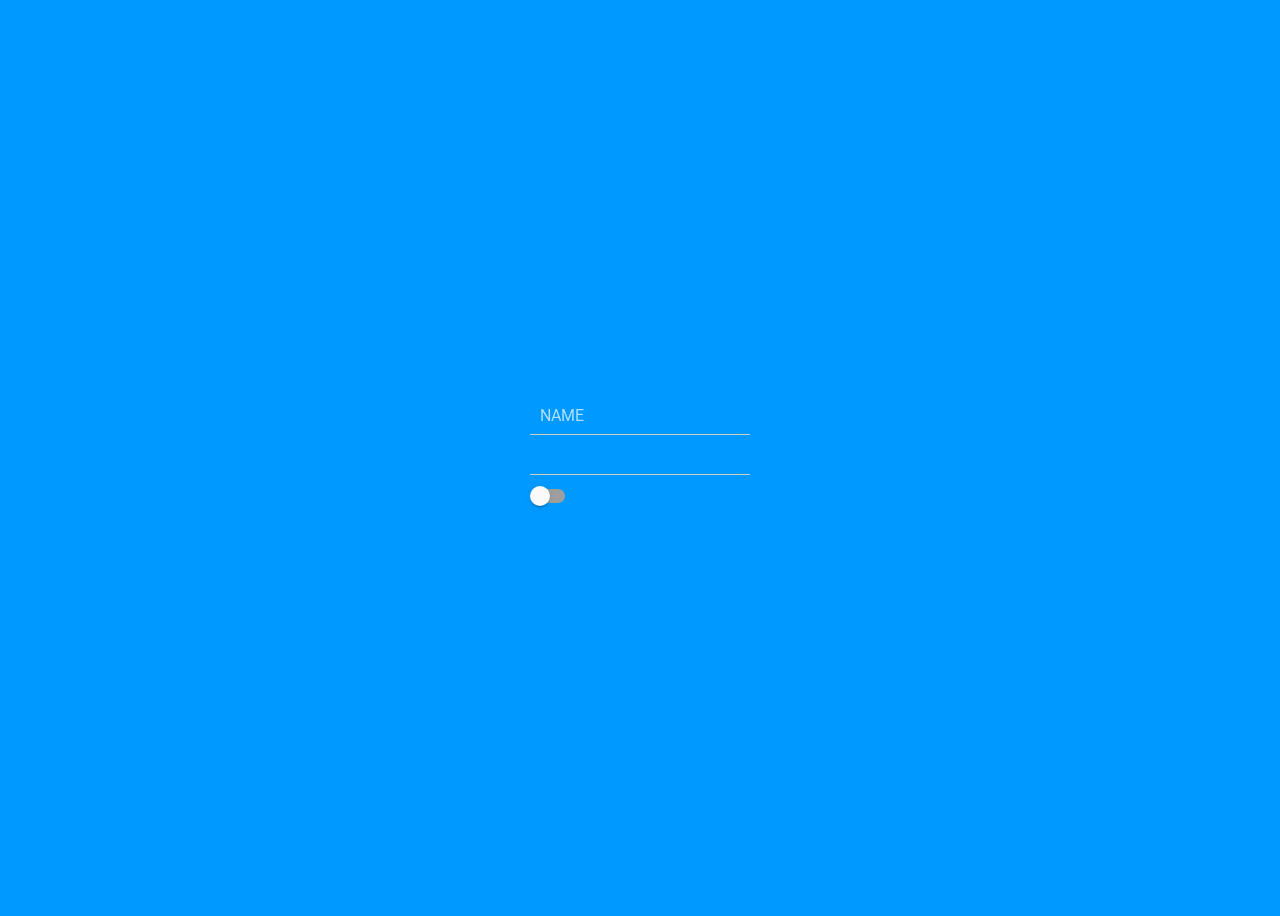
==== index.html @ 52574ce4 "somthing" ====
<!DOCTYPE html>
<html lang="en" dir="ltr">
  <head>
    <meta charset="utf-8">
    <script src="mds.js" defer></script>
    <link rel="stylesheet" href="mds.css">
    <link href="https://fonts.googleapis.com/css?family=Roboto" rel="stylesheet">
    <title></title>
  </head>
  <body>
    <div class="mds-text-field">
      <label for="mds-text-field__input" class="mds-text-field__label">NAME</label>
      <input type="text" name="Title" class="mds-text-field__input">
      <span class="mds-text-field__underline"></span>

      <label for="mds-text-field__input" class="mds-text-field__label"></label>
      <input type="text" name="Title" class="mds-text-field__input">
      <span class="mds-text-field__underline"></span>


      <input type="checkbox" id="id-name--1" name="set-name" class="switch-input">
      <label for="id-name--1" class="switch-label"</label>


    </div>









  </body>
</html>
---- mds.css ----
body{
  display: flex;
  height: 100vh;
  background-color: #0099FF;
  font-family: Roboto;
  color:white;
}

/*textfield*/

.mds-text-field__input{
padding: 10px;
outline:0;
font-size: 16px;
border:0;
border-bottom: 1px solid #ccc;
background-color: #0099FF;
color:white;
}

.mds-text-field {
  position: relative;
  margin:auto;
}

.mds-text-field__label {
  position: absolute;
  transition: all .2s ease-in-out;
  top: 10px;
  left: 10px;
  pointer-events: none;
  color: white;
  opacity: 0.7;

}

.mds-text-field__label.active{
  top: -15px;
  left: 3px;
  transform: translate(0, 16px) scale(1);
  transform: translate(0, -2px) scale(.65);
  color:white;
  opacity: 1;
}

.mds-text-field__underline {
  width: 0%;
  height: 1px;
  background: white;
  display: block;
  transition: all 150ms ease-out;
}

.mds-text-field__underline.active {
  width:100%;
}


/* SWITCH */
.switch-input {
  display: none;
}
.switch-label {
  position: relative;
  display: inline-block;
  min-width: 112px;
  cursor: pointer;
  font-weight: 500;
  text-align: left;
  margin: auto;
  padding: 25px 0 16px 44px;
}
.switch-label:before, .switch-label:after {
  content: "";
  position: absolute;
  margin: 0;
  outline: 0;
  top: 50%;
  -ms-transform: translate(0, -50%);
  -webkit-transform: translate(0, -50%);
  transform: translate(0, -50%);
  -webkit-transition: all 0.3s ease;
  transition: all 0.3s ease;
}
.switch-label:before {
  left: 1px;
  width: 34px;
  height: 14px;
  background-color: #9E9E9E;
  border-radius: 8px;
}
.switch-label:after {
  left: 0;
  width: 20px;
  height: 20px;
  background-color: #FAFAFA;
  border-radius: 50%;
  box-shadow: 0 3px 1px -2px rgba(0, 0, 0, 0.14), 0 2px 2px 0 rgba(0, 0, 0, 0.098), 0 1px 5px 0 rgba(0, 0, 0, 0.084);
}
.switch-label .toggle--on {
  display: none;
}
.switch-label .toggle--off {
  display: inline-block;
}
.switch-input:checked + .switch-label:before {
  background-color: grey;
}
.switch-input:checked + .switch-label:after {
  background-color: #0080FF;
  -ms-transform: translate(80%, -50%);
  -webkit-transform: translate(80%, -50%);
  transform: translate(80%, -50%);
}
.switch-input:checked + .switch-label .toggle--on {
  display: inline-block;
}
.switch-input:checked + .switch-label .toggle--off {
  display: none;
}
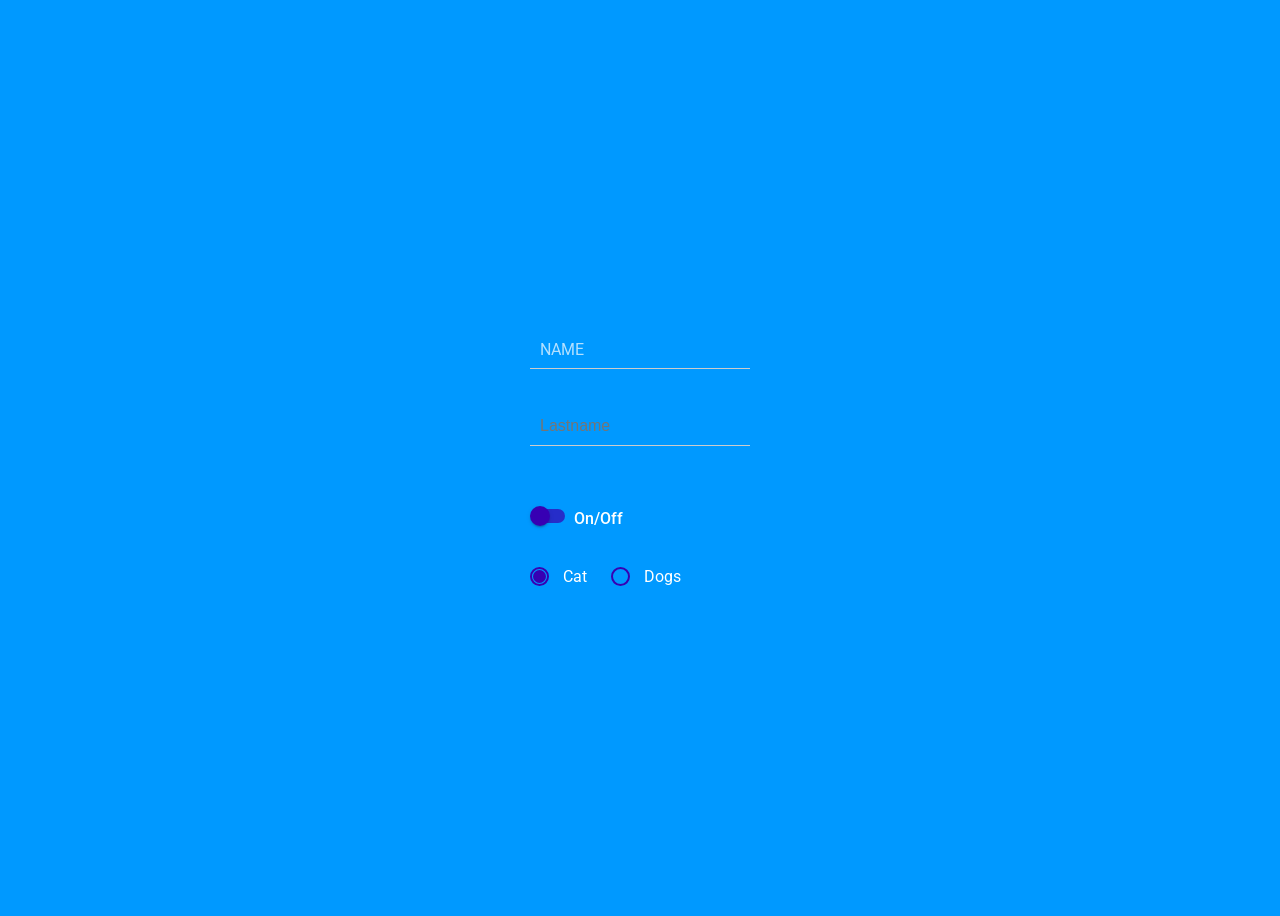
==== commit ce712fe8: "almost done" ====
--- a/index.html
+++ b/index.html
@@ -8,29 +8,37 @@
     <title></title>
   </head>
   <body>
+
     <div class="mds-text-field">
-      <label for="mds-text-field__input" class="mds-text-field__label">NAME</label>
-      <input type="text" name="Title" class="mds-text-field__input">
-      <span class="mds-text-field__underline"></span>
 
-      <label for="mds-text-field__input" class="mds-text-field__label"></label>
-      <input type="text" name="Title" class="mds-text-field__input">
-      <span class="mds-text-field__underline"></span>
+      <label for="Title" class="mds-text-field__label">NAME</label>
+        <input type="text" name="Title" class="mds-text-field__input">
+          <span class="mds-text-field__underline"></span> <br><br>
+
+        <input type="text" name="lastname" class="mds-text-field__input" placeholder="Lastname">
+          <span class="mds-text-field__underline"></span><br><br>
+
+      <input type="checkbox" id="id-name--1" name="set-name" class="switch-input">
+        <label for="id-name--1" class="switch-label">On/Off</label> <br><br>
+
+      <label class="mds-radio-btn" for="mds-radio__css1">
+        <input type="radio" name="css" id="mds-radio__css1" value="position" checked />
+          <span class="mds-radio__outer">
+          <span class="mds-radio__inner"></span>
+        </span>
+        Cat
+      </label>
 
 
-      <input type="checkbox" id="id-name--1" name="set-name" class="switch-input">
-      <label for="id-name--1" class="switch-label"</label>
-
+      <label class=".mds-radio-btn" for="mds-radio__css2">
+        <input type="radio" name="css" id="mds-radio__css2" value="transform" />
+        <span class="mds-radio__outer">
+          <span class="mds-radio__inner"></span>
+        </span>
+        Dogs
+      </label>
 
     </div>
 
-
-
-
-
-
-
-
-
   </body>
 </html>
--- a/mds.css
+++ b/mds.css
@@ -22,6 +22,11 @@
 .mds-text-field {
   position: relative;
   margin:auto;
+  display: block;
+
+
+
+
 }
 
 .mds-text-field__label {
@@ -40,20 +45,22 @@
   left: 3px;
   transform: translate(0, 16px) scale(1);
   transform: translate(0, -2px) scale(.65);
-  color:white;
+  color:#3700b3;
   opacity: 1;
 }
 
 .mds-text-field__underline {
-  width: 0%;
-  height: 1px;
-  background: white;
+  width: 0;
+  height: 0px;
+  background: #3700b3;
   display: block;
   transition: all 150ms ease-out;
+
 }
 
 .mds-text-field__underline.active {
   width:100%;
+
 }
 
 
@@ -69,7 +76,7 @@
   font-weight: 500;
   text-align: left;
   margin: auto;
-  padding: 25px 0 16px 44px;
+  padding: 25px 0 20px 44px;
 }
 .switch-label:before, .switch-label:after {
   content: "";
@@ -81,20 +88,23 @@
   -webkit-transform: translate(0, -50%);
   transform: translate(0, -50%);
   -webkit-transition: all 0.3s ease;
-  transition: all 0.3s ease;
+  transition: all 0.3s ease
+
 }
 .switch-label:before {
   left: 1px;
   width: 34px;
   height: 14px;
-  background-color: #9E9E9E;
+  background-color: #3700b3;
   border-radius: 8px;
+  opacity: 0.7;
+
 }
 .switch-label:after {
   left: 0;
   width: 20px;
   height: 20px;
-  background-color: #FAFAFA;
+  background-color: #3700b3;
   border-radius: 50%;
   box-shadow: 0 3px 1px -2px rgba(0, 0, 0, 0.14), 0 2px 2px 0 rgba(0, 0, 0, 0.098), 0 1px 5px 0 rgba(0, 0, 0, 0.084);
 }
@@ -105,10 +115,11 @@
   display: inline-block;
 }
 .switch-input:checked + .switch-label:before {
-  background-color: grey;
+  background-color: white;
+  opacity: 0.4;
 }
 .switch-input:checked + .switch-label:after {
-  background-color: #0080FF;
+  background-color: white;
   -ms-transform: translate(80%, -50%);
   -webkit-transform: translate(80%, -50%);
   transform: translate(80%, -50%);
@@ -119,3 +130,53 @@
 .switch-input:checked + .switch-label .toggle--off {
   display: none;
 }
+
+
+/* radio */
+
+
+#mds-radio__css1, #mds-radio__css2 {
+  display: none;
+}
+.mds-radio-btn {
+margin: auto;
+position: relative;
+padding: 0px 20px 0px 0px;
+
+}
+.mds-radio__outer {
+  width: 15px;
+  height: 15px;
+  display: inline-block;
+  border: 2px solid #3700b3;
+  border-radius: 50%;
+  vertical-align: text-bottom;
+  margin-right: 10px;
+  position: relative;
+}
+
+.mds-radio__inner {
+  -webkit-transform: scale(0);
+  -moz-transform: scale(0);
+  transition: all 200ms ease-in-out;
+  opacity: 0;
+  background: #3700b3;
+  width: 9px;
+  height: 9px;
+  border-radius: 50%;
+  position: absolute;
+  top: 0;
+  left: 0;
+  right: 0;
+  bottom: 0;
+  margin: auto;
+  border: 2px solid #3700b3;
+
+}
+
+input:checked + .mds-radio__outer .mds-radio__inner {
+  -webkit-transform: scale(1);
+  -moz-transform: scale(1);
+  transform: scale(1);
+  opacity: 1;
+}
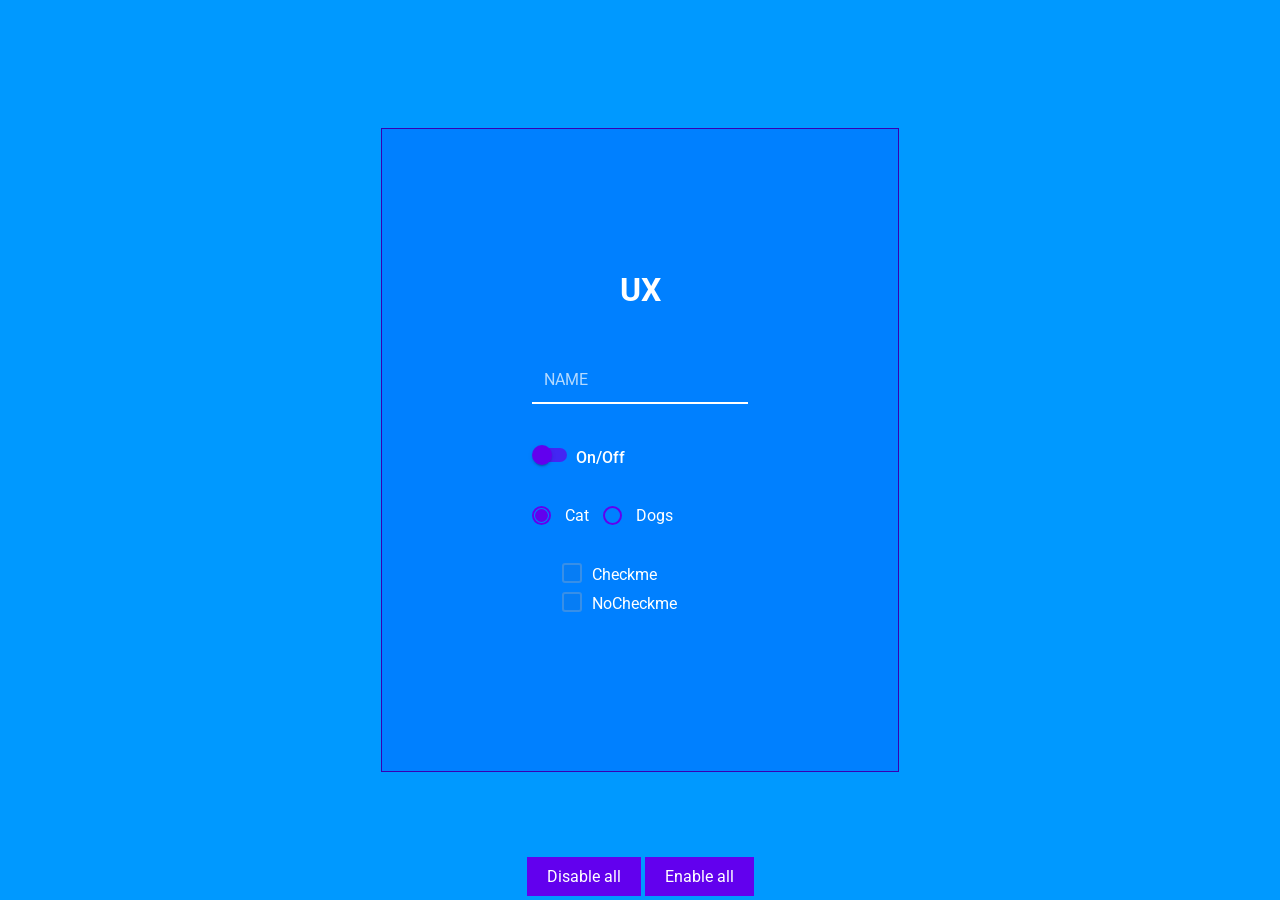
==== commit 32c374cd: "soon done" ====
--- a/index.html
+++ b/index.html
@@ -4,41 +4,76 @@
     <meta charset="utf-8">
     <script src="mds.js" defer></script>
     <link rel="stylesheet" href="mds.css">
-    <link href="https://fonts.googleapis.com/css?family=Roboto" rel="stylesheet">
+    <link href="https://fonts.googleapis.com/css?family=Roboto:300" rel="stylesheet">
+    <link href="https://fonts.googleapis.com/icon?family=Material+Icons" rel="stylesheet">
     <title></title>
   </head>
   <body>
+    <!-- TEXTFIELD -->
 
-    <div class="mds-text-field">
+    <div class="mds-container__main">
+      <header>
+        <h1>UX</h1>
+      </header>
+      <div class="mds-text-field">
+        <label for="NAME" class="mds-text-field__label">NAME</label>
+          <input type="text" name="NAME" class="mds-text-field__input">
+            <span class="mds-text-field__underline"></span> <br>
+      </div>
 
-      <label for="Title" class="mds-text-field__label">NAME</label>
-        <input type="text" name="Title" class="mds-text-field__input">
-          <span class="mds-text-field__underline"></span> <br><br>
 
-        <input type="text" name="lastname" class="mds-text-field__input" placeholder="Lastname">
-          <span class="mds-text-field__underline"></span><br><br>
 
-      <input type="checkbox" id="id-name--1" name="set-name" class="switch-input">
-        <label for="id-name--1" class="switch-label">On/Off</label> <br><br>
+      <!-- SWITCH  -->
+
+      <input type="checkbox" id="switch" name="set-name" class="mds-switch__input">
+        <label for="switch" class="mds-switch__label">On/Off</label> <br><br>
+
+
+        <!-- RADIOBUTTON -->
 
       <label class="mds-radio-btn" for="mds-radio__css1">
-        <input type="radio" name="css" id="mds-radio__css1" value="position" checked />
-          <span class="mds-radio__outer">
+        <input type="radio" name="css" id="mds-radio__css1" value="position" checked/>
+         <span class="mds-radio__outer">
           <span class="mds-radio__inner"></span>
-        </span>
-        Cat
-      </label>
+            </span>
+              Cat
+            </label>
 
 
       <label class=".mds-radio-btn" for="mds-radio__css2">
         <input type="radio" name="css" id="mds-radio__css2" value="transform" />
-        <span class="mds-radio__outer">
-          <span class="mds-radio__inner"></span>
-        </span>
-        Dogs
-      </label>
+          <span class="mds-radio__outer">
+            <span class="mds-radio__inner"></span>
+            </span>
+              Dogs
+            </label>
 
-    </div>
+      <!-- CHECKBOX -->
+
+
+        <label class="mds-checkbox__label">
+          <input type="checkbox">
+          <span></span>
+          Checkme
+          </label>
+
+        <label class="mds-checkbox__label">
+          <input type="checkbox">
+            <span></span>
+           NoCheckme
+        </label><br><br>
+
+
+      <!-- Disable -->
+
+      </div>
+        <div class="button">
+          <button onclick="disable()" class="mds-disable__button">Disable all</button>
+            <button class="mds-enable__button">Enable all</button>
+        </div>
+
+
+
 
   </body>
 </html>
--- a/mds.css
+++ b/mds.css
@@ -3,82 +3,105 @@
   display: flex;
   height: 100vh;
   background-color: #0099FF;
-  font-family: Roboto;
+  font-family: 'Roboto', sans-serif;
   color:white;
-}
+  margin: 0;
+}
+
+h1 {
+  text-align: center;
+  position: relative;
+  top: -30px;
+}
+
+
+/* main */
+
+.mds-container__main{
+  padding: 150px;
+  background-color: #0080FF;
+  margin:auto;
+  display: block;
+  border: 1px solid  #3700b3;
+}
+
 
 /*textfield*/
 
+
+.mds-text-field {
+  position: relative;
+  margin:auto;
+  display: block;
+
+
+}
+
 .mds-text-field__input{
-padding: 10px;
+padding: 12px;
+padding-left: 4px;
 outline:0;
 font-size: 16px;
 border:0;
-border-bottom: 1px solid #ccc;
-background-color: #0099FF;
+
+background-color: #0080FF;
 color:white;
 }
 
-.mds-text-field {
-  position: relative;
-  margin:auto;
-  display: block;
-
-
-
-
-}
 
 .mds-text-field__label {
   position: absolute;
   transition: all .2s ease-in-out;
   top: 10px;
-  left: 10px;
+  left: 12px;
   pointer-events: none;
   color: white;
   opacity: 0.7;
+  font-size: 16px;
 
 }
 
 .mds-text-field__label.active{
-  top: -15px;
-  left: 3px;
-  transform: translate(0, 16px) scale(1);
-  transform: translate(0, -2px) scale(.65);
+  top: -10px;
+  left: -2px;
+  transform: translate(0, 16px) scale(1.2);
+  transform: translate(0, -2px) scale(.70);
   color:#3700b3;
   opacity: 1;
 }
 
+/* underline */
+
 .mds-text-field__underline {
-  width: 0;
-  height: 0px;
-  background: #3700b3;
+  width: 100%;
+  height: 2px;
+  background: white;
   display: block;
-  transition: all 150ms ease-out;
-
+  margin: auto;
 }
 
 .mds-text-field__underline.active {
   width:100%;
+  background-color: #6200EE;
+  transition: all 200ms ease-in;
+
 
 }
 
 
 /* SWITCH */
-.switch-input {
-  display: none;
-}
-.switch-label {
-  position: relative;
-  display: inline-block;
-  min-width: 112px;
-  cursor: pointer;
+.mds-switch__input {
+  display: none;
+}
+.mds-switch__label {
+  position: relative;
+  display: inline-block;
   font-weight: 500;
   text-align: left;
   margin: auto;
   padding: 25px 0 20px 44px;
 }
-.switch-label:before, .switch-label:after {
+.mds-switch__label:before, .mds-switch__label:after {
   content: "";
   position: absolute;
   margin: 0;
@@ -91,43 +114,42 @@
   transition: all 0.3s ease
 
 }
-.switch-label:before {
+.mds-switch__label:before {
   left: 1px;
   width: 34px;
   height: 14px;
-  background-color: #3700b3;
+  background-color: #6200EE;
   border-radius: 8px;
   opacity: 0.7;
 
 }
-.switch-label:after {
+.mds-switch__label:after {
   left: 0;
   width: 20px;
   height: 20px;
-  background-color: #3700b3;
+  background-color: #6200EE;
   border-radius: 50%;
   box-shadow: 0 3px 1px -2px rgba(0, 0, 0, 0.14), 0 2px 2px 0 rgba(0, 0, 0, 0.098), 0 1px 5px 0 rgba(0, 0, 0, 0.084);
 }
-.switch-label .toggle--on {
-  display: none;
-}
-.switch-label .toggle--off {
-  display: inline-block;
-}
-.switch-input:checked + .switch-label:before {
+.smds-switch__label .toggle--on {
+  display: none;
+}
+.mds-switch__label .toggle--off {
+  display: inline-block;
+
+}
+.mds-switch__input:checked + .mds-switch__label:before {
   background-color: white;
   opacity: 0.4;
 }
-.switch-input:checked + .switch-label:after {
+.mds-switch__input:checked + .mds-switch__label:after {
   background-color: white;
-  -ms-transform: translate(80%, -50%);
-  -webkit-transform: translate(80%, -50%);
   transform: translate(80%, -50%);
 }
-.switch-input:checked + .switch-label .toggle--on {
-  display: inline-block;
-}
-.switch-input:checked + .switch-label .toggle--off {
+.mds-switch__input:checked + .mds-switch__label .toggle--on {
+  display: inline-block;
+}
+.mds-switch__input:checked + .mds-switch__label .toggle--off {
   display: none;
 }
 
@@ -141,14 +163,15 @@
 .mds-radio-btn {
 margin: auto;
 position: relative;
-padding: 0px 20px 0px 0px;
+padding: 30px 10px 0px 0px;
+
 
 }
 .mds-radio__outer {
   width: 15px;
   height: 15px;
   display: inline-block;
-  border: 2px solid #3700b3;
+  border: 2px solid #6200EE;
   border-radius: 50%;
   vertical-align: text-bottom;
   margin-right: 10px;
@@ -160,7 +183,7 @@
   -moz-transform: scale(0);
   transition: all 200ms ease-in-out;
   opacity: 0;
-  background: #3700b3;
+  background: #6200EE;
   width: 9px;
   height: 9px;
   border-radius: 50%;
@@ -170,7 +193,7 @@
   right: 0;
   bottom: 0;
   margin: auto;
-  border: 2px solid #3700b3;
+  border: 2px solid #6200EE;
 
 }
 
@@ -180,3 +203,89 @@
   transform: scale(1);
   opacity: 1;
 }
+
+
+/* checkbox */
+
+.mds-checkbox__label {
+ position: relative;
+ display:block;
+ top: 40px;
+ left: 30px;
+ margin: auto;
+ padding-left: 30px;
+ padding-bottom: 10px;
+ font-size: 16px;
+
+
+}
+
+.mds-checkbox__label input{
+  opacity: 0;
+  position: absolute;
+}
+
+.mds-checkbox__label span{
+  position: absolute;
+  left: 0;
+  top: -2px;
+  height: 16px;
+  width: 16px;
+  background-color: #0a7cf1ad;
+  text-align: center;
+  transition: 200ms all;
+  border: 2px solid #c1c1c145;
+  box-shadow: 1px;
+  border-radius: 3px;
+}
+
+.mds-checkbox__label span:before{
+  Content: "done";
+  font-family: "Material Icons";
+  display:none;
+  font-size: 16px;
+
+}
+
+.mds-checkbox__label:hover > span {
+  opacity: 0.8;
+}
+
+.mds-checkbox__label input:checked + span {
+  background-color: #6200EE;
+}
+
+.mds-checkbox__label input:checked + span {
+  background-color: #6200EE;
+}
+
+.mds-checkbox__label input:checked + span:before {
+  display:block;
+}
+
+button {
+  background-color: #6200EE;
+  border: none;
+  color: white;
+  padding: 10px 20px;
+  text-align: center;
+  text-decoration: none;
+  font-size: 16px;
+  margin: 4px 2px;
+  top: 300px;
+  top: 50%;
+  font-family: Roboto;
+
+
+
+}
+
+.button {
+  display: flex;
+  justify-content:center;
+  margin: auto;
+  bottom: 0;
+  position: absolute;
+  right:0;
+  left: 0;
+}
